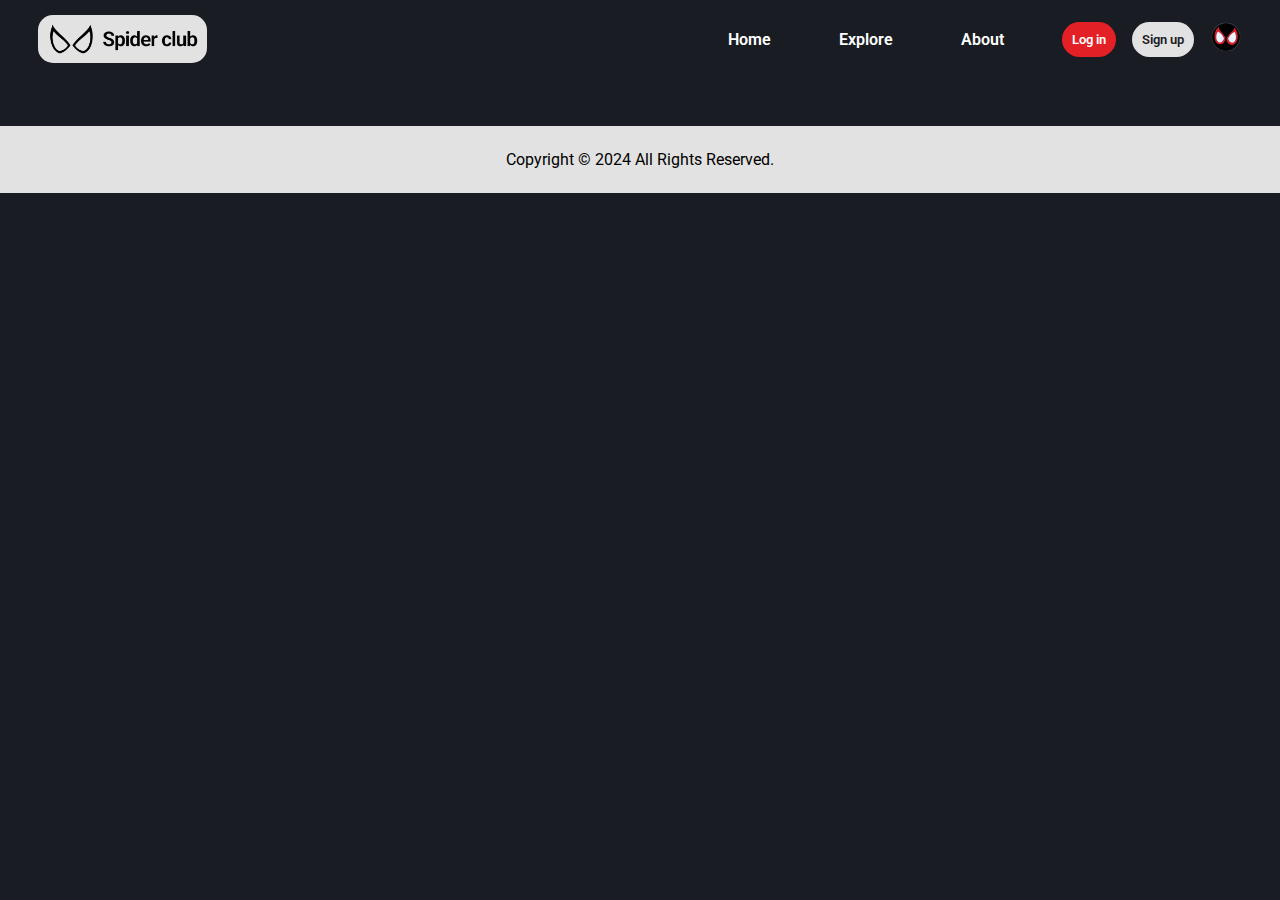
==== about.html @ 100d1fa2 "add hamburger bar" ====
<!DOCTYPE html>
<html lang="en">
    <head>
        <meta charset="UTF-8" />
        <meta name="viewport" content="width=device-width, initial-scale=1.0" />
        <meta name="author" content="David Ferdian" />
        <meta name="keywords" content="HTML, CSS, JavaScript" />
        <title>Spider Club</title>
        <link rel="icon" href="./images/logo-short.png" />
    
        <link rel="preconnect" href="https://fonts.googleapis.com" />
        <link rel="preconnect" href="https://fonts.gstatic.com" crossorigin />
        <link
          href="https://fonts.googleapis.com/css2?family=Roboto:ital,wght@0,400;0,500;0,700;0,900;1,400;1,500;1,700;1,900&display=swap"
          rel="stylesheet"
        />
    
        <link
          rel="stylesheet"
          href="https://cdnjs.cloudflare.com/ajax/libs/font-awesome/6.5.1/css/all.min.css"
        />
    
        <link rel="stylesheet" href="./css/style.css" />
        <link rel="stylesheet" href="./css/about.css" />
        <link rel="stylesheet" href="./css/responsive.css" />
      </head>
<body>
    <header>
        <nav class="nav-logo">
          <a href="index.html"
            ><img src="./images/logo-long.png" alt="Logo Spider Club"
          /></a>
        </nav>
        <nav class="navigation">
          <nav class="nav-menu">
            <a href="index.html">Home</a>
            <a href="explore.html">Explore</a>
            <a href="./about.html">About</a>
            <nav class="nav-other">
              <span><button id="showLogin">Log in</button></span>
              <button id="showSignup">Sign up</button>
              <div>
                <img src="./images/miles-head.png" alt="Mode Miles Morales" />
              </div>
            </nav>
          </nav>
        </nav>
        <nav class="nav-mobile">
          <i class="fa-solid fa-bars" id="menu"></i>
          <i class="fa-solid fa-xmark" id="x"></i>
        </nav>
      </header>
      <main>
              <!-- login -->
      <div class="popup-login">
        <div class="close-btn-login">
          <i class="fa-solid fa-xmark"></i>
        </div>
        <div class="form-login">
          <img src="./images/logo-short.png" alt="Spider Club Logo" />
          <h2>Welcome to Spider Club!</h2>
          <div class="login-element">
            <form>
              <input type="email" id="emailLogin" placeholder="Email" />
              <input
                type="password"
                id="passwordLogin"
                placeholder="Password"
              />

              <a href="#">Forgot your password?</a>

              <input type="submit" id="submitLogin" value="Log in" />
            </form>
          </div>
          <a href="#">Haven't an account yet? Sign up</a>
        </div>
      </div>

      <!-- sign up -->
      <div class="popup-signup">
        <div class="close-btn-signup">
          <i class="fa-solid fa-xmark"></i>
        </div>
        <div class="form-signup">
          <img src="./images/logo-short.png" alt="Spider Club Logo" />
          <h2>Create Your Account!</h2>
          <div class="signup-element">
            <form>
              <label for="fullNameSignup">Full Name</label>
              <input type="text" id="fullNameSignup" placeholder="Type your name" />

              <label for="emailSignup">Email</label>
              <input type="email" id="emailSignup" placeholder="Type your email" />

              <label for="passwordSignup">Password</label>
              <input
                type="password"
                id="passwordSignup"
                placeholder="Create your password"
              />

              <label for="birthdateSignup">Birthdate</label>
              <input type="date" id="birthdateSignup" />

              <input type="submit" id="submitSignup" value="Sign up" />
            </form>
          </div>
          <a href="#">Already have an account? Log in</a>
        </div>
      </div>
      </main>
      <footer>
        <p>Copyright &copy; 2024 All Rights Reserved.</p>
      </footer>

      <script src="./js/about.js"></script>
</body>
</html>
---- css/style.css ----
* {
  margin: 0;
  padding: 0;
  box-sizing: border-box;
  font-family: "Roboto", sans-serif;
}

body {
  background-color: #1a1c24;
}

header {
  display: flex;
  width: 100%;
  justify-content: space-between;
  align-items: center;
  font-size: 1em;
  padding: 0 3%;
  position: sticky;
  top: 0;
  background-color: #1a1c24;
  z-index: 1;
}

header a {
  text-decoration: none;
  font-weight: 600;
}

.nav-menu a {
  color: #ffff;
  padding: 10px;
  border-radius: 5px;
  transition: 0.3s ease;
}

.nav-menu a:hover {
  background-color: #e32026;
  filter: brightness(85%);
}

.nav-logo img {
  display: flex;
  height: 3em;
  justify-content: center;
  align-items: center;
  margin: 15px 0;
  border-radius: 15px;
  background-color: #e2e2e2;
  padding: 5px 0;
}

.nav-menu {
  display: flex;
  gap: 3em;
}

.nav-other {
  display: flex;
  justify-content: center;
  align-items: center;
  gap: 1em;
}
.nav-other div img {
  width: 2em;
  height: 2em;
  align-items: center;
  cursor: pointer;
}

.nav-other button {
  color: #1a1c24;
  padding: 10px;
  background-color: #e2e2e2;
  border-radius: 20px;
  border: 0;
  font-weight: 600;
  transition: 0.3s ease;
}

.nav-other span button {
  background-color: #e32026;
  color: #ffff;
}

.nav-other button:hover {
  filter: brightness(85%);
  cursor: pointer;
}

main {
  margin-top: 3em;
}

/* login section */
.popup-login {
  position: fixed;
  z-index: 3;
  top: -150%;
  left: 50%;
  opacity: 0;
  transform: translate(-50%, -50%) scale(1.25);
  max-width: 50vw;
  background-color: #e2e2e2;
  padding: 4em;
  box-shadow: 2px 2px 5px 5px rgba(0, 0, 0, 0.15);
  border-radius: 10px;
  transition: top 300ms ease-in-out 200ms, opacity 200ms ease-in-out 0ms,
    transform 200ms ease-in-out 0ms;
}

.popup-login.active {
  top: 50%;
  opacity: 1;
  transform: translate(-50%, -50%) scale(1);
}

.close-btn-login {
  position: absolute;
  top: 15px;
  right: 15px;

  color: #1a1c24;
  cursor: pointer;
  text-align: center;
}

.close-btn-login i {
  text-align: center;
  padding: 3px;
  border-radius: 50%;
  transition: 0.2s ease-in-out;
}

.close-btn-login i:hover {
  transform: scale(1.2);
}

.form-login img {
  display: flex;
  height: 3em;
  border-radius: 50%;
  left: 45%;
  right: 45%;
  position: relative;
  margin-bottom: 3em;
}

.form-login h2 {
  text-align: center;
  color: #1a1c24;
  font-size: 2em;
  margin: 1em 0px 1.5em;
}

.login-element {
  margin: 1em 0;
}

.login-element input {
  padding: 10px;
  margin-top: 1em;
  display: block;
  width: 100%;
  outline: none;
  border: 0;
  border-radius: 10px;
}

.login-element input:hover {
  border: 1px solid #aaa;
}

.login-element input:focus {
  border: 2.5px solid #aaa;
}

.login-element input[type="submit"] {
  outline: 0;
  border: 0;
  border-radius: 2em;
  background-color: #e32026;
  color: #ffff;
  font-weight: 600;
  cursor: pointer;
}

.login-element input[type="submit"]:hover {
  filter: brightness(85%);
}

.login-element a {
  color: #1a1c24;
  text-decoration: none;
  font-weight: 500;
  font-size: 1em;
  display: block;
  margin: 1em 0 1.5em;
  text-align: left;
  width: fit-content;
}

.login-element a:hover {
  text-decoration: underline #1a1c24;
}

.form-login a {
  color: #1a1c24;
  text-decoration: none;
  font-weight: 500;
  font-size: 1em;
  display: block;
  margin: 2em 0 0;
  display: block;
  text-align: center;
}

.form-login a:hover {
  text-decoration: underline;
}

/* sign up section */
.popup-signup {
  position: fixed;
  z-index: 3;
  top: -150%;
  left: 50%;
  opacity: 0;
  width: 50vw;
  transform: translate(-50%, -50%) scale(1.25);
  background-color: #e2e2e2;
  padding: 3em 4em;
  box-shadow: 2px 2px 5px 5px rgba(0, 0, 0, 0.15);
  border-radius: 10px;
  transition: top 300ms ease-in-out 200ms, opacity 200ms ease-in-out 0ms,
    transform 200ms ease-in-out 0ms;
}

.popup-signup.active {
  top: 50%;
  opacity: 1;
  transform: translate(-50%, -50%) scale(1);
}

.close-btn-signup {
  position: absolute;
  top: 15px;
  right: 15px;

  color: #1a1c24;
  cursor: pointer;
  text-align: center;
}

.close-btn-signup i {
  text-align: center;
  padding: 3px;
  border-radius: 50%;
  transition: 0.2s ease-in-out;
}

.close-btn-signup i:hover {
  transform: scale(1.2);
}

.form-signup img {
  display: flex;
  height: 3em;
  border-radius: 50%;
  left: 45%;
  right: 45%;
  position: relative;
  margin-bottom: 2em;
}

.form-signup h2 {
  text-align: center;
  color: #1a1c24;
  font-size: 1.5em;
  margin-bottom: 1em;
}

.signup-element label {
  margin-left: 0.5em;
  color: #1a1c24;
}

.signup-element input {
  padding: 10px;
  display: block;
  width: 100%;
  outline: none;
  border: 0;
  margin-bottom: 1em;
  border-radius: 10px;
}

.signup-element input:hover {
  border: 1px solid #aaa;
}

.signup-element input:focus {
  border: 2.5px solid #aaa;
}

.signup-element input[type="submit"] {
  outline: 0;
  border: 0;
  border-radius: 2em;
  background-color: #e32026;
  color: #ffff;
  font-weight: 600;
  cursor: pointer;
}

.signup-element input[type="submit"]:hover {
  filter: brightness(85%);
}

.login-element a:hover {
  text-decoration: underline #1a1c24;
}

.form-signup a {
  color: #1a1c24;
  text-decoration: none;
  font-weight: 500;
  font-size: 1em;
  display: block;
  margin: 2em 0 0;
  display: block;
  text-align: center;
}

.form-signup a:hover {
  text-decoration: underline;
}

.nav-mobile i {
  color: #ffff;
}

.nav-mobile {
  font-size: 1.5em;
  justify-content: center;
  align-items: center;
  cursor: pointer;
  display: none;
}

footer p {
  display: flex;
  justify-content: center;
  align-items: center;
  padding: 1.5em 0;
  background-color: #e2e2e2;
}
---- css/about.css ----
@media screen and (max-width: 768px) {
    html {
      .navigation{
        width: 40vw;
        height: 380px;
      }
    }
  }
---- css/responsive.css ----
@media screen and (min-width: 1201px) {
  html {
    .carousel-slider {
      transform: translateY(-12em);
    }
    .popup-signup {
      width: 40vw;
    }
  }
}

@media screen and (max-width: 1200px) {
  html {
    .carousel-slider {
      transform: translateY(-11em);
    }
    .grid-container {
      columns: 3;
    }
  }
}

@media screen and (max-width: 820px) {
  html {
    body {
      font-size: 75%;
    }
    .carousel-slider {
      transform: translateY(-10.5em);
    }
  }
}

@media screen and (max-width: 768px) {
  html {
    .grid-container {
      columns: 2;
    }

    .nav-mobile {
      display: flex;
    }

    #x {
      display: none;
    }

    #x:hover{
      filter: brightness(85%);
    }

    #menu:hover {
      filter: brightness(85%);
    }

    .nav-menu input[type="search"] {
      order: -1;
    }

    .navigation {
      display: flex;
      justify-content: center;
      align-items: center;
      padding: 2px;
      position: absolute;
      top: 8vh;
      right: -50%;
      background-color: #e2e2e2;
      transition: 0.2s ease;
      z-index: 4;
      box-shadow: 2px 2px 5px 5px rgba(0, 0, 0, 0.15);
      border-radius: 10px;
    }

    .navigation.active {
      top: 8vh;
      right: 3vw;
    }

    .nav-menu {
      display: flex;
      flex-direction: column;
      align-items: center;
      color: #1a1c24;
    }

    .nav-menu a {
      color: #1a1c24;
    }

    .nav-menu a:hover {
      color: #ffff;
      filter: brightness(100%);
    }

    .nav-other {
      flex-direction: column;
      align-items: center;
    }
  }
}

@media screen and (max-width: 650px) {
  html {


    .popup-login {
      min-width: 70vw;
    }

    .popup-signup {
      min-width: 70vw;
    }
  }
}

@media screen and (max-width: 450px) {
  html {
    body {
      font-size: 50%;
    }
    .carousel-slider {
      transform: translateY(-10.5em);
    }
  }
}
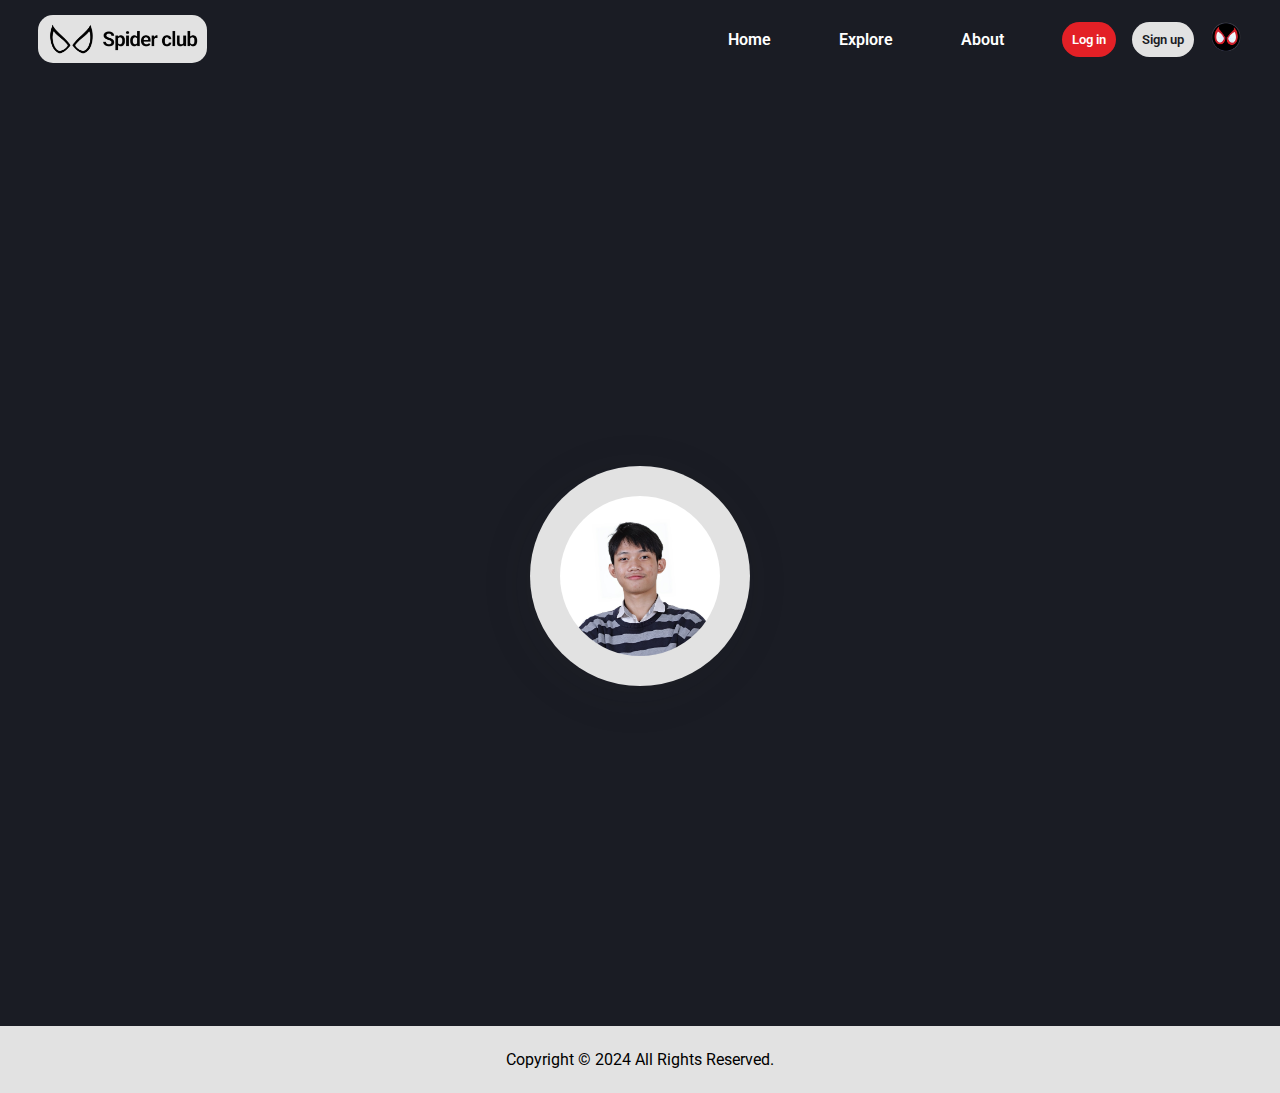
==== commit 60ecae43: "create profile in about page" ====
--- a/about.html
+++ b/about.html
@@ -1,57 +1,57 @@
 <!DOCTYPE html>
 <html lang="en">
-    <head>
-        <meta charset="UTF-8" />
-        <meta name="viewport" content="width=device-width, initial-scale=1.0" />
-        <meta name="author" content="David Ferdian" />
-        <meta name="keywords" content="HTML, CSS, JavaScript" />
-        <title>Spider Club</title>
-        <link rel="icon" href="./images/logo-short.png" />
-    
-        <link rel="preconnect" href="https://fonts.googleapis.com" />
-        <link rel="preconnect" href="https://fonts.gstatic.com" crossorigin />
-        <link
-          href="https://fonts.googleapis.com/css2?family=Roboto:ital,wght@0,400;0,500;0,700;0,900;1,400;1,500;1,700;1,900&display=swap"
-          rel="stylesheet"
-        />
-    
-        <link
-          rel="stylesheet"
-          href="https://cdnjs.cloudflare.com/ajax/libs/font-awesome/6.5.1/css/all.min.css"
-        />
-    
-        <link rel="stylesheet" href="./css/style.css" />
-        <link rel="stylesheet" href="./css/about.css" />
-        <link rel="stylesheet" href="./css/responsive.css" />
-      </head>
-<body>
+  <head>
+    <meta charset="UTF-8" />
+    <meta name="viewport" content="width=device-width, initial-scale=1.0" />
+    <meta name="author" content="David Ferdian" />
+    <meta name="keywords" content="HTML, CSS, JavaScript" />
+    <title>Spider Club</title>
+    <link rel="icon" href="./images/logo-short.png" />
+
+    <link rel="preconnect" href="https://fonts.googleapis.com" />
+    <link rel="preconnect" href="https://fonts.gstatic.com" crossorigin />
+    <link
+      href="https://fonts.googleapis.com/css2?family=Roboto:ital,wght@0,400;0,500;0,700;0,900;1,400;1,500;1,700;1,900&display=swap"
+      rel="stylesheet"
+    />
+
+    <link
+      rel="stylesheet"
+      href="https://cdnjs.cloudflare.com/ajax/libs/font-awesome/6.5.1/css/all.min.css"
+    />
+
+    <link rel="stylesheet" href="./css/style.css" />
+    <link rel="stylesheet" href="./css/about.css" />
+    <link rel="stylesheet" href="./css/responsive.css" />
+  </head>
+  <body>
     <header>
-        <nav class="nav-logo">
-          <a href="index.html"
-            ><img src="./images/logo-long.png" alt="Logo Spider Club"
-          /></a>
-        </nav>
-        <nav class="navigation">
-          <nav class="nav-menu">
-            <a href="index.html">Home</a>
-            <a href="explore.html">Explore</a>
-            <a href="./about.html">About</a>
-            <nav class="nav-other">
-              <span><button id="showLogin">Log in</button></span>
-              <button id="showSignup">Sign up</button>
-              <div>
-                <img src="./images/miles-head.png" alt="Mode Miles Morales" />
-              </div>
-            </nav>
+      <nav class="nav-logo">
+        <a href="index.html"
+          ><img src="./images/logo-long.png" alt="Logo Spider Club"
+        /></a>
+      </nav>
+      <nav class="navigation">
+        <nav class="nav-menu">
+          <a href="index.html">Home</a>
+          <a href="./explore.html">Explore</a>
+          <a href="./about.html">About</a>
+          <nav class="nav-other">
+            <span><button id="showLogin">Log in</button></span>
+            <button id="showSignup">Sign up</button>
+            <div>
+              <img src="./images/miles-head.png" alt="Mode Miles Morales" />
+            </div>
           </nav>
         </nav>
-        <nav class="nav-mobile">
-          <i class="fa-solid fa-bars" id="menu"></i>
-          <i class="fa-solid fa-xmark" id="x"></i>
-        </nav>
-      </header>
-      <main>
-              <!-- login -->
+      </nav>
+      <nav class="nav-mobile">
+        <i class="fa-solid fa-bars" id="menu"></i>
+        <i class="fa-solid fa-xmark" id="x"></i>
+      </nav>
+    </header>
+    <main>
+      <!-- login -->
       <div class="popup-login">
         <div class="close-btn-login">
           <i class="fa-solid fa-xmark"></i>
@@ -88,10 +88,18 @@
           <div class="signup-element">
             <form>
               <label for="fullNameSignup">Full Name</label>
-              <input type="text" id="fullNameSignup" placeholder="Type your name" />
+              <input
+                type="text"
+                id="fullNameSignup"
+                placeholder="Type your name"
+              />
 
               <label for="emailSignup">Email</label>
-              <input type="email" id="emailSignup" placeholder="Type your email" />
+              <input
+                type="email"
+                id="emailSignup"
+                placeholder="Type your email"
+              />
 
               <label for="passwordSignup">Password</label>
               <input
@@ -109,11 +117,27 @@
           <a href="#">Already have an account? Log in</a>
         </div>
       </div>
-      </main>
-      <footer>
-        <p>Copyright &copy; 2024 All Rights Reserved.</p>
-      </footer>
 
-      <script src="./js/about.js"></script>
-</body>
-</html>+      <!-- profile developer -->
+      <div class="profile-container">
+        <div class="profile-card">
+          <img src="./images/profile-photo.jpeg" />
+          <div class="profile-caption">
+            <h3>David Ferdian</h3>
+            <p>Full Stack Developer</p>
+            <div class="profile-social-links">
+              <a href="https://www.instagram.com/david_f.h/" target="_blank"><i class="fa-brands fa-instagram"></i></a>
+              <a href="https://www.linkedin.com/in/davidferdian/" target="_blank"><i class="fa-brands fa-linkedin"></i></a>
+              <a href="https://github.com/davidfrdian" target="_blank"><i class="fa-brands fa-github"></i></a>
+            </div>
+          </div>
+        </div>
+      </div>
+    </main>
+    <footer>
+      <p>Copyright &copy; 2024 All Rights Reserved.</p>
+    </footer>
+
+    <script src="./js/about.js"></script>
+  </body>
+</html>
--- a/css/about.css
+++ b/css/about.css
@@ -1,10 +1,86 @@
+.profile-container {
+  width: 100%;
+  height: 100vh;
+  display: flex;
+  align-items: center;
+  justify-content: center;
+}
+.profile-card {
+  position: relative;
+  width: 220px;
+  height: 220px;
+  background-color: #e2e2e2;
+  padding: 30px;
+  border-radius: 50%;
+  box-shadow: -5px 8px 45px rgba(51, 51, 51, 0.126);
+  transition: all 0.4s;
+  margin: 0 20px;
+}
+.profile-card:hover {
+  border-radius: 10px;
+  height: 260px;
+}
+.profile-card .img {
+  width: 100%;
+  height: 100%;
+}
+.profile-card:hover img {
+  border-radius: 10px;
+  transform: translateY(-50%);
+}
+.profile-card > img {
+  object-fit:contain;
+  width: 100%;
+  border-radius: 50%;
+  transition: all 0.4s;
+  z-index: 2;
+}
+.profile-caption {
+  text-align: center;
+  transform: translateY(-65%);
+  opacity: 0;
+  transition: all 0.5s;
+}
+.profile-card:hover .profile-caption {
+  opacity: 1;
+}
+.profile-caption h3 {
+  font-size: 20px;
+  color: #1a1c24;
+  font-weight: 600;
+}
+.profile-caption p {
+  font-size: 14px;
+  font-weight: 500;
+  margin: 2px 0 12px 0;
+}
+.profile-caption .profile-social-links i {
+  font-size: 21px;
+  margin: 0 6px;
+  color: #1a1c24;
+  transition: all 0.4s;
+}
+.profile-caption .profile-social-links i:hover {
+  color: #fff;
+  background-color: #e32026;
+  padding: 5px;
+  border-radius: 5px;
+}
 
+@media screen and (max-width: 768px) {
+  html {
+    .navigation {
+      width: 40vw;
+      height: 380px;
+    }
+  }
+}
 
-  @media screen and (max-width: 768px) {
-    html {
-      .navigation{
-        width: 40vw;
-        height: 380px;
-      }
+@media screen and (max-width: 450px) {
+  html {
+    .navigation {
+      width: 40vw;
+      height: 300px;
     }
-  }+  }
+}
--- a/css/responsive.css
+++ b/css/responsive.css
@@ -45,7 +45,7 @@
       display: none;
     }
 
-    #x:hover{
+    #x:hover {
       filter: brightness(85%);
     }
 
@@ -55,6 +55,7 @@
 
     .nav-menu input[type="search"] {
       order: -1;
+      width: 35vw;
     }
 
     .navigation {
@@ -64,17 +65,17 @@
       padding: 2px;
       position: absolute;
       top: 8vh;
-      right: -50%;
+      right: 3vw;
       background-color: #e2e2e2;
-      transition: 0.2s ease;
+      transition: 0.3s ease;
       z-index: 4;
       box-shadow: 2px 2px 5px 5px rgba(0, 0, 0, 0.15);
       border-radius: 10px;
+      opacity: 0;
     }
 
     .navigation.active {
-      top: 8vh;
-      right: 3vw;
+      opacity: 1;
     }
 
     .nav-menu {
@@ -102,8 +103,6 @@
 
 @media screen and (max-width: 650px) {
   html {
-
-
     .popup-login {
       min-width: 70vw;
     }
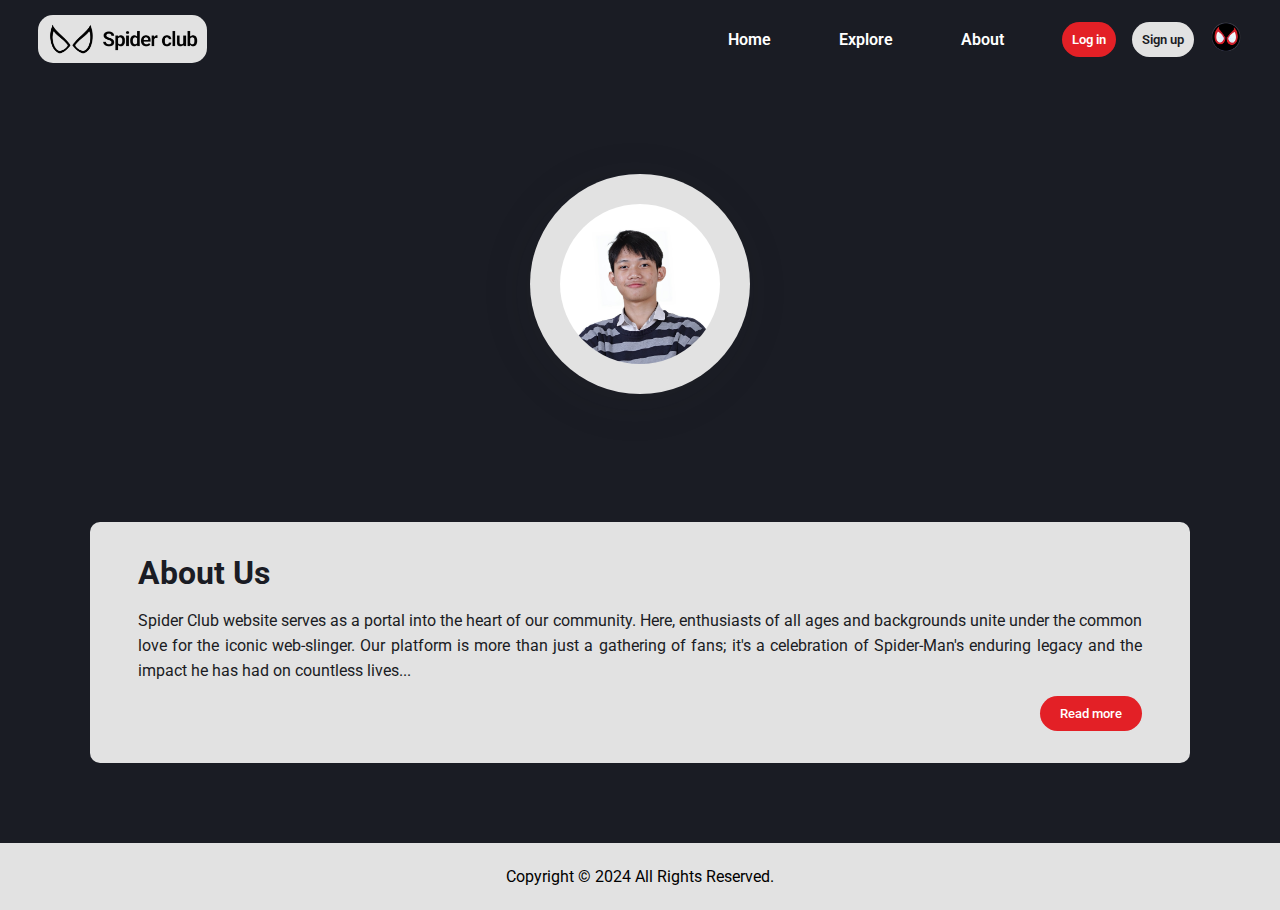
==== commit 8bea6efc: "adding about page" ====
--- a/about.html
+++ b/about.html
@@ -133,6 +133,14 @@
           </div>
         </div>
       </div>
+
+      <!-- about us -->
+      <div class="aboutus-caption">
+        <h1>About Us</h1>
+        <p>Spider Club website serves as a portal into the heart of our community. Here, enthusiasts of all ages and backgrounds unite under the common love for the iconic web-slinger. Our platform is more than just a gathering of fans; it's a celebration of Spider-Man's enduring legacy and the impact he has had on countless lives<span class="dots">...</span><span class="more">. From the pages of comic books to the silver screen, Spider-Man has swung into the hearts of millions worldwide, inspiring us with his resilience, wit, and unwavering sense of justice. Whether you're a lifelong aficionado or a newcomer to the Spider-Verse, our club offers a welcoming space to share insights, theories, and experiences. Through lively discussions, fan art showcases, and exclusive events, we foster a sense of camaraderie among members, strengthening our bond as part of the web-slinging community. Join us on this thrilling adventure as we continue to honor the amazing Spider-Man and all the joy he brings to our lives.</span></p>
+
+        <button onclick="readmore()" id="readmoreBtn">Read more</button>
+      </div>
     </main>
     <footer>
       <p>Copyright &copy; 2024 All Rights Reserved.</p>
--- a/css/about.css
+++ b/css/about.css
@@ -1,10 +1,57 @@
-.profile-container {
-  width: 100%;
-  height: 100vh;
+main {
   display: flex;
+  flex-wrap: wrap;
   align-items: center;
   justify-content: center;
 }
+
+.aboutus-caption {
+  display: block;
+  margin: 5em 7%;
+  color: #1a1c24;
+  justify-content: center;
+  text-align: justify;
+  background-color: #e2e2e2;
+  padding: 2em 3em;
+  border-radius: 10px;
+}
+
+.aboutus-caption h1{
+  color: #1a1c24;
+  margin-bottom: 0.5em;
+}
+
+.aboutus-caption p{
+  line-height: 25px;
+  font-size: 1em;
+  color: #1a1c24;
+  font-weight: 400;
+}
+
+.more {
+display: none;
+}
+
+#readmoreBtn{
+  font: 1em;
+  display: flex;
+  justify-self: end;
+  right: 0;
+  text-align: center;
+  margin-top: 1em;
+  padding: 10px 20px;
+  border-radius: 20px;
+  border: none;
+  background-color: #e32026;
+  color: #fff;
+  font-weight: 500;
+}
+
+#readmoreBtn:hover{
+  filter: brightness(85%);
+  cursor: pointer;
+}
+
 .profile-card {
   position: relative;
   width: 220px;
@@ -14,7 +61,7 @@
   border-radius: 50%;
   box-shadow: -5px 8px 45px rgba(51, 51, 51, 0.126);
   transition: all 0.4s;
-  margin: 0 20px;
+  margin: 3em 0;
 }
 .profile-card:hover {
   border-radius: 10px;
@@ -29,7 +76,7 @@
   transform: translateY(-50%);
 }
 .profile-card > img {
-  object-fit:contain;
+  object-fit: contain;
   width: 100%;
   border-radius: 50%;
   transition: all 0.4s;
